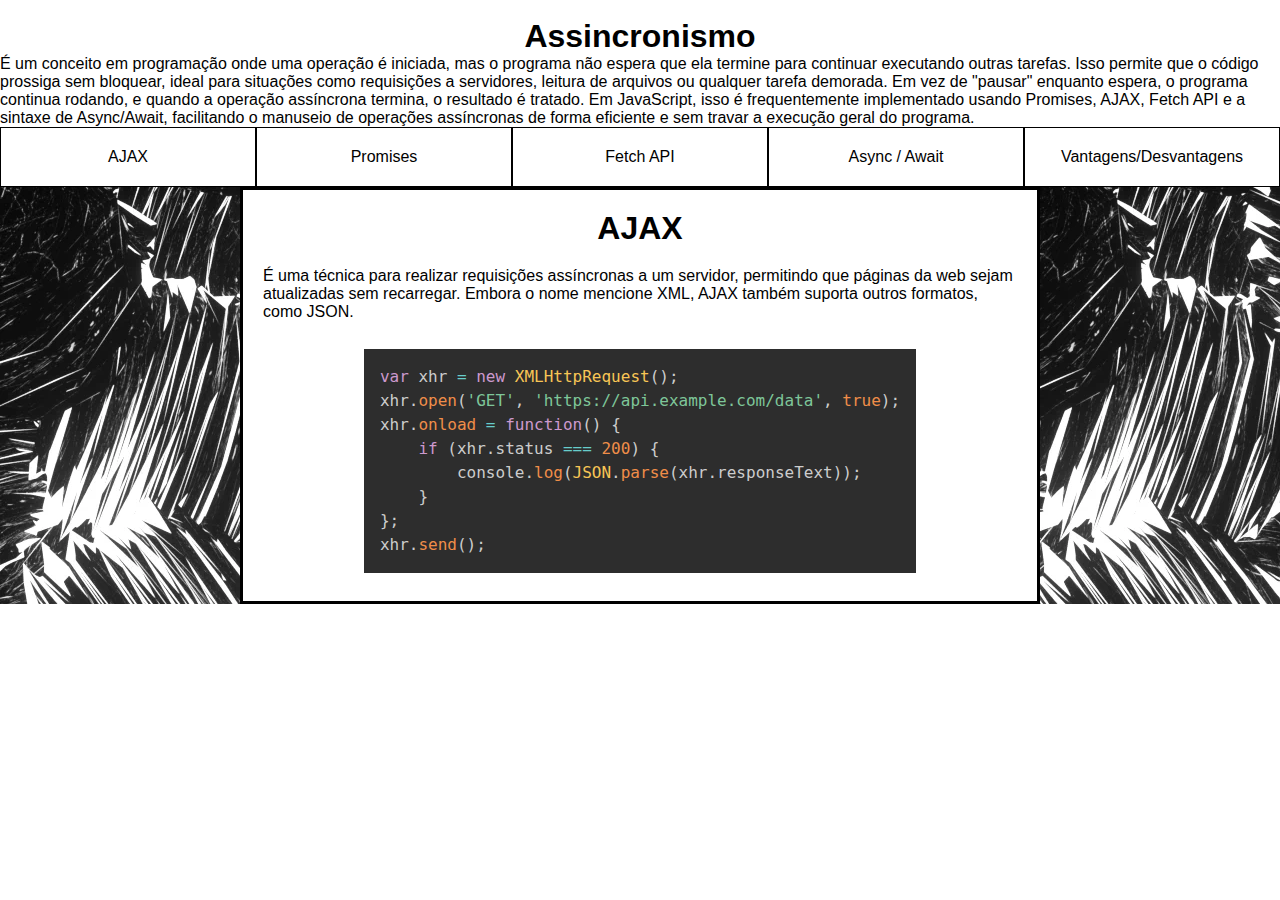
==== index.html @ e3466525 "first commit" ====
<!DOCTYPE html>
<html lang="en">
  <head>
    <meta charset="UTF-8" />
    <meta name="viewport" content="width=device-width, initial-scale=1.0" />
    <link rel="stylesheet" href="styles.css" />
    <link rel="stylesheet" href="prism.css" />
    <script src="script.js"></script>
    <script src="prism.js"></script>
    <title>Ajax</title>
  </head>
  <body>
    <header>
      <section>
        <div></div>
      </section>
    </header>

    <main>
      <!--Apresentação Theo-->
      <section>
        <div class="apresentacao">
          <p></p>
          <img />
        </div>
      </section>
      <!--Parte 1-->
      <!--Assync-->
      <section>
        
          <h1>Assincronismo</h1>
          <p>
            É um conceito em programação onde uma operação é iniciada, mas o
            programa não espera que ela termine para continuar executando outras
            tarefas. Isso permite que o código prossiga sem bloquear, ideal para
            situações como requisições a servidores, leitura de arquivos ou
            qualquer tarefa demorada. Em vez de "pausar" enquanto espera, o
            programa continua rodando, e quando a operação assíncrona termina, o
            resultado é tratado. Em JavaScript, isso é frequentemente
            implementado usando Promises, AJAX, Fetch API e a sintaxe de
            Async/Await, facilitando o manuseio de operações assíncronas de
            forma eficiente e sem travar a execução geral do programa.
          </p>
        
      </section>
      <!--Opções-->
      <section>
        <div class="options">
          <div class="option" onclick="showContent('conteudo1')">AJAX</div>
          <div class="option" onclick="showContent('conteudo2')">Promises</div>
          <div class="option" onclick="showContent('conteudo3')">Fetch API</div>
          <div class="option" onclick="showContent('conteudo4')">
            Async / Await
          </div>
          <div class="option" onclick="showContent('conteudo5')">
            Vantagens/Desvantagens
          </div>
        </div>
      </section>
      <section id="conteudos-section">
        <div id="conteudo1" class="content-section">
          <h1>AJAX</h1>
          <p>
            É uma técnica para realizar requisições assíncronas a um servidor,
            permitindo que páginas da web sejam atualizadas sem recarregar.
            Embora o nome mencione XML, AJAX também suporta outros formatos,
            como JSON.
          </p>
          <pre>
            <code class="language-javascript">
              var xhr = new XMLHttpRequest();
              xhr.open('GET', 'https://api.example.com/data', true);
              xhr.onload = function() {
                  if (xhr.status === 200) {
                      console.log(JSON.parse(xhr.responseText));
                  }
              };
              xhr.send();
            </code>
          </pre>
        </div>

        <!--Promises-->
        <div id="conteudo2" class="content-section">
          <h1>Promises</h1>
          <p>
            Promises são objetos que representam o eventual resultado de uma
            operação assíncrona. Elas podem estar em um dos três estados:
            pendente, resolvida ou rejeitada.
          </p>
          <pre>
            <code class="language-javascript">
              let promise = new Promise((resolve, reject) => {
                  let success = true;
                  if (success) {
                      resolve("Operação bem-sucedida!");
                  } else {
                      reject("Ocorreu um erro.");
                  }
              });
        
              promise.then(result => console.log(result))
                     .catch(error => console.log(error));
            </code>
          </pre>
        </div>

        <!--Fetch-->
        <div id="conteudo3" class="content-section">
          <h1>Fetch API</h1>
          <p>
            Fetch API é uma interface moderna que permite realizar requisições
            HTTP de maneira mais simples e limpa, retornando uma promise.
          </p>
          <pre>
            <code class="language-javascript">
              fetch('https://api.example.com/data')
                  .then(response => response.json())
                  .then(data => console.log(data))
                  .catch(error => console.log('Erro:', error));
            </code>
          </pre>
        </div>

        <!--Async-->
        <div id="conteudo4" class="content-section">
          <h1>Async / Await</h1>
          <p>
            Async / Await são sintaxes que facilitam o trabalho com Promises,
            tornando o código mais legível e parecido com o estilo síncrono.
          </p>
          <pre>
            <code class="language-javascript">
              async function fetchData() {
                  try {
                      let response = await fetch('https://api.example.com/data');
                      let data = await response.json();
                      console.log(data);
                  } catch (error) {
                      console.log('Erro:', error);
                  }
              }
        
              fetchData();
            </code>
          </pre>
        </div>

        <!--Vantagens/desvantagens-->
        <div id="conteudo5" class="content-section">
          <h2>Vantagens</h2>
          <ul>
            <li>
              Permite uma experiência de usuário mais fluida, sem recarregar
              páginas.
            </li>
            <li>
              Oferece suporte a várias tecnologias modernas, como JSON e Fetch
              API.
            </li>
            <li>
              Com Async/Await, o código se torna mais legível e fácil de manter.
            </li>
          </ul>
          <h2>Desvantagens</h2>
          <ul>
            <li>
              Podem surgir dificuldades de compatibilidade com navegadores mais
              antigos.
            </li>
            <li>
              Erros de rede ou servidor são mais difíceis de detectar e tratar
              sem boas práticas.
            </li>
            <li>
              Requisições assíncronas podem ser complexas quando mal
              implementadas.
            </li>
          </ul>
          <pre>
            <code class="language-javascript">
              // Exemplo de erro na Fetch API sem tratamento adequado
              fetch('https://api.example.com/data')
                  .then(response => response.json())
                  .then(data => console.log(data));
              // Caso haja um erro, não será tratado sem um bloco .catch()
            </code>
          </pre>
        </div>
      </section>
    </main>

    <footer></footer>
  </body>
</html>
---- styles.css ----
* {
  margin: 0;
  padding: 0;
}

main {
  font-family: sans-serif;
  display: flex;
  flex-direction: column;
  justify-content: center;
  align-items: center;
  width: 100%;
}

section {
  all: unset;
  display: flex;
  flex-direction: column;
  justify-content: center;
  align-items: center;
  width: 100%;
}

.options {
  display: flex;
  width: 100%;
}

.option {
  cursor: pointer;
  color: rgb(0, 0, 0);
  text-align: center;
  justify-content: center;
  align-items: center;
  width: 100%;
  padding: 20px;
  border: 1px solid black;
}

.option:hover {
  background-color: #d5d5d5;
}

#conteudos-section {
  background-image: url("giphy.webp");
}

.content-section {
  width: 65vw;
  max-width: 800px;
  border: solid;
  justify-content: center;
  align-items: center;
  background-color: white;
  flex-direction: column;
  padding: 20px;
  box-sizing: border-box;
  text-align: left;
}

.content-section h1,
.content-section h2,
.content-section p,
.content-section pre {
  padding-bottom: 20px; /* Ajuste de espaçamento entre os elementos */
}

.content-section ul {
  list-style-position: inside; /* Mantém os marcadores dentro da área de texto */
  padding-left: 40px; /* Define um padding consistente para manter o espaçamento adequado */
  margin: 0; /* Remove qualquer margem padrão que esteja causando desalinhamento */
  text-align: left; /* Alinha o texto da lista à esquerda */
}

.content-section li {
  padding-bottom: 10px; /* Espaçamento entre os itens da lista */
}
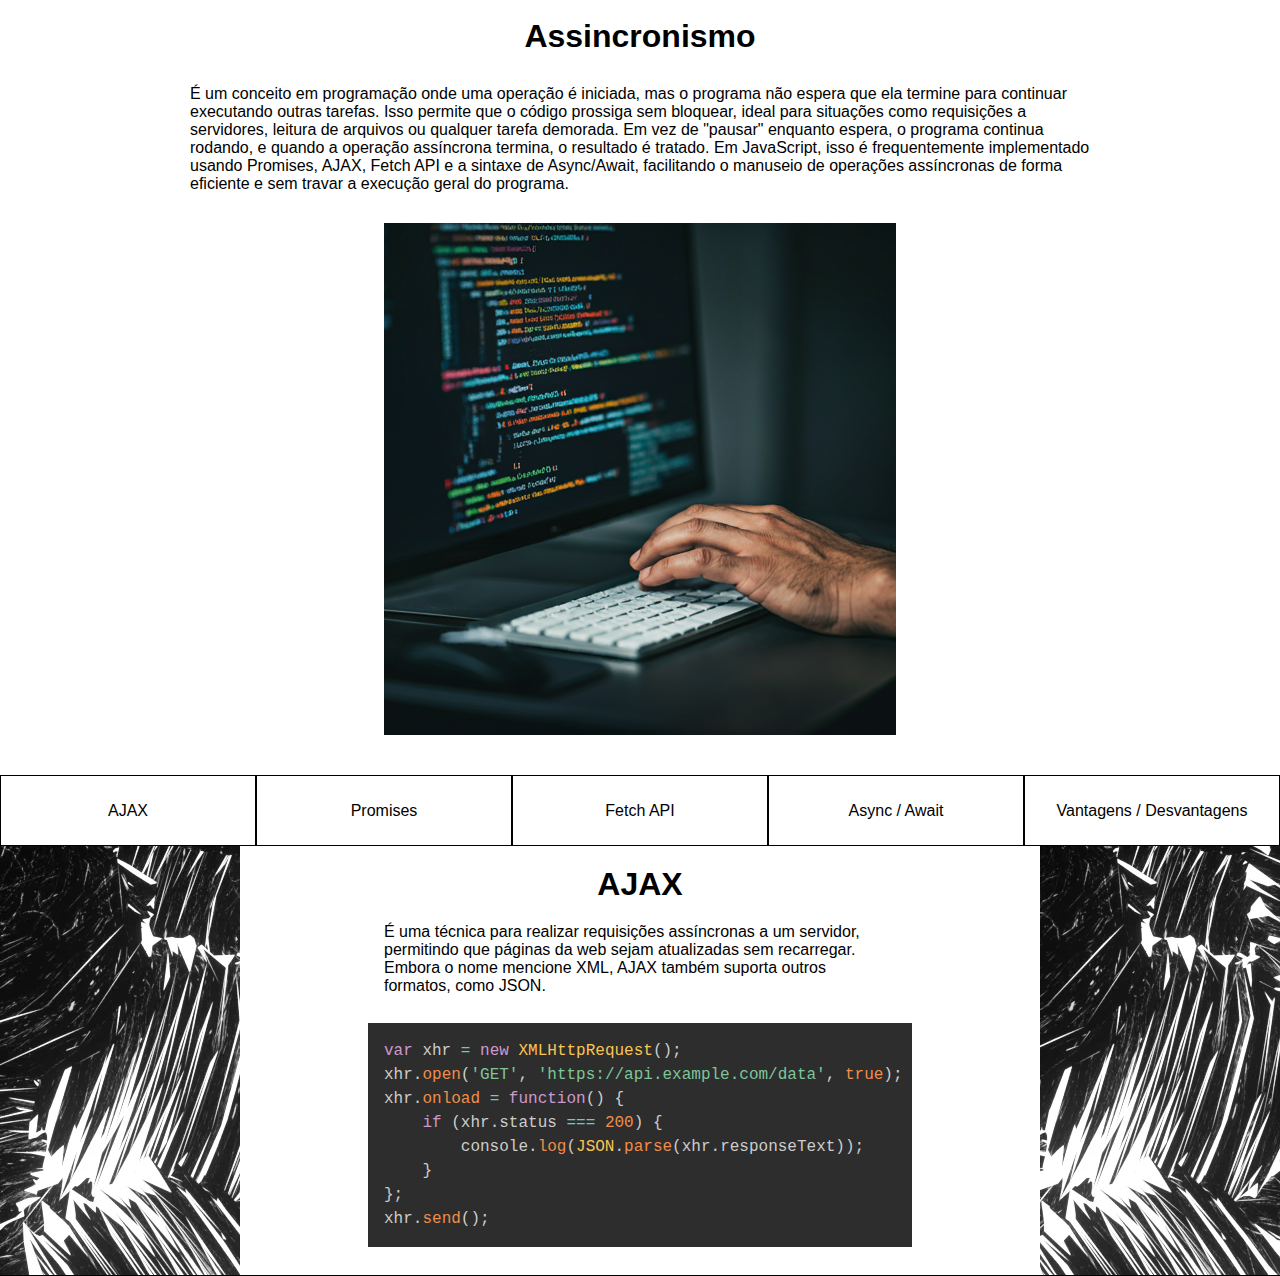
==== commit 447f83d2: "-" ====
--- a/index.html
+++ b/index.html
@@ -26,8 +26,7 @@
       </section>
       <!--Parte 1-->
       <!--Assync-->
-      <section>
-        
+      <section class="async">
           <h1>Assincronismo</h1>
           <p>
             É um conceito em programação onde uma operação é iniciada, mas o
@@ -41,7 +40,7 @@
             Async/Await, facilitando o manuseio de operações assíncronas de
             forma eficiente e sem travar a execução geral do programa.
           </p>
-        
+          <img src="unnamed.png"/>
       </section>
       <!--Opções-->
       <section>
@@ -53,7 +52,7 @@
             Async / Await
           </div>
           <div class="option" onclick="showContent('conteudo5')">
-            Vantagens/Desvantagens
+            Vantagens / Desvantagens
           </div>
         </div>
       </section>
--- a/styles.css
+++ b/styles.css
@@ -4,6 +4,7 @@
 }
 
 main {
+  font-size: 100%;
   font-family: sans-serif;
   display: flex;
   flex-direction: column;
@@ -32,8 +33,8 @@
   text-align: center;
   justify-content: center;
   align-items: center;
+  padding: 2%;
   width: 100%;
-  padding: 20px;
   border: 1px solid black;
 }
 
@@ -42,13 +43,14 @@
 }
 
 #conteudos-section {
+  border-bottom: 1px solid;
   background-image: url("giphy.webp");
+  width: 100%;
 }
 
 .content-section {
   width: 65vw;
   max-width: 800px;
-  border: solid;
   justify-content: center;
   align-items: center;
   background-color: white;
@@ -62,16 +64,20 @@
 .content-section h2,
 .content-section p,
 .content-section pre {
-  padding-bottom: 20px; /* Ajuste de espaçamento entre os elementos */
+  padding-bottom: 20px;
+  max-width: 40dvw;
 }
 
-.content-section ul {
-  list-style-position: inside; /* Mantém os marcadores dentro da área de texto */
-  padding-left: 40px; /* Define um padding consistente para manter o espaçamento adequado */
-  margin: 0; /* Remove qualquer margem padrão que esteja causando desalinhamento */
-  text-align: left; /* Alinha o texto da lista à esquerda */
+.async{
+  padding-bottom: 40px;
 }
 
-.content-section li {
-  padding-bottom: 10px; /* Espaçamento entre os itens da lista */
+.async h1,
+.async p{
+  padding-bottom: 30px;
 }
+
+.async p{
+  width: 900px;
+}
+
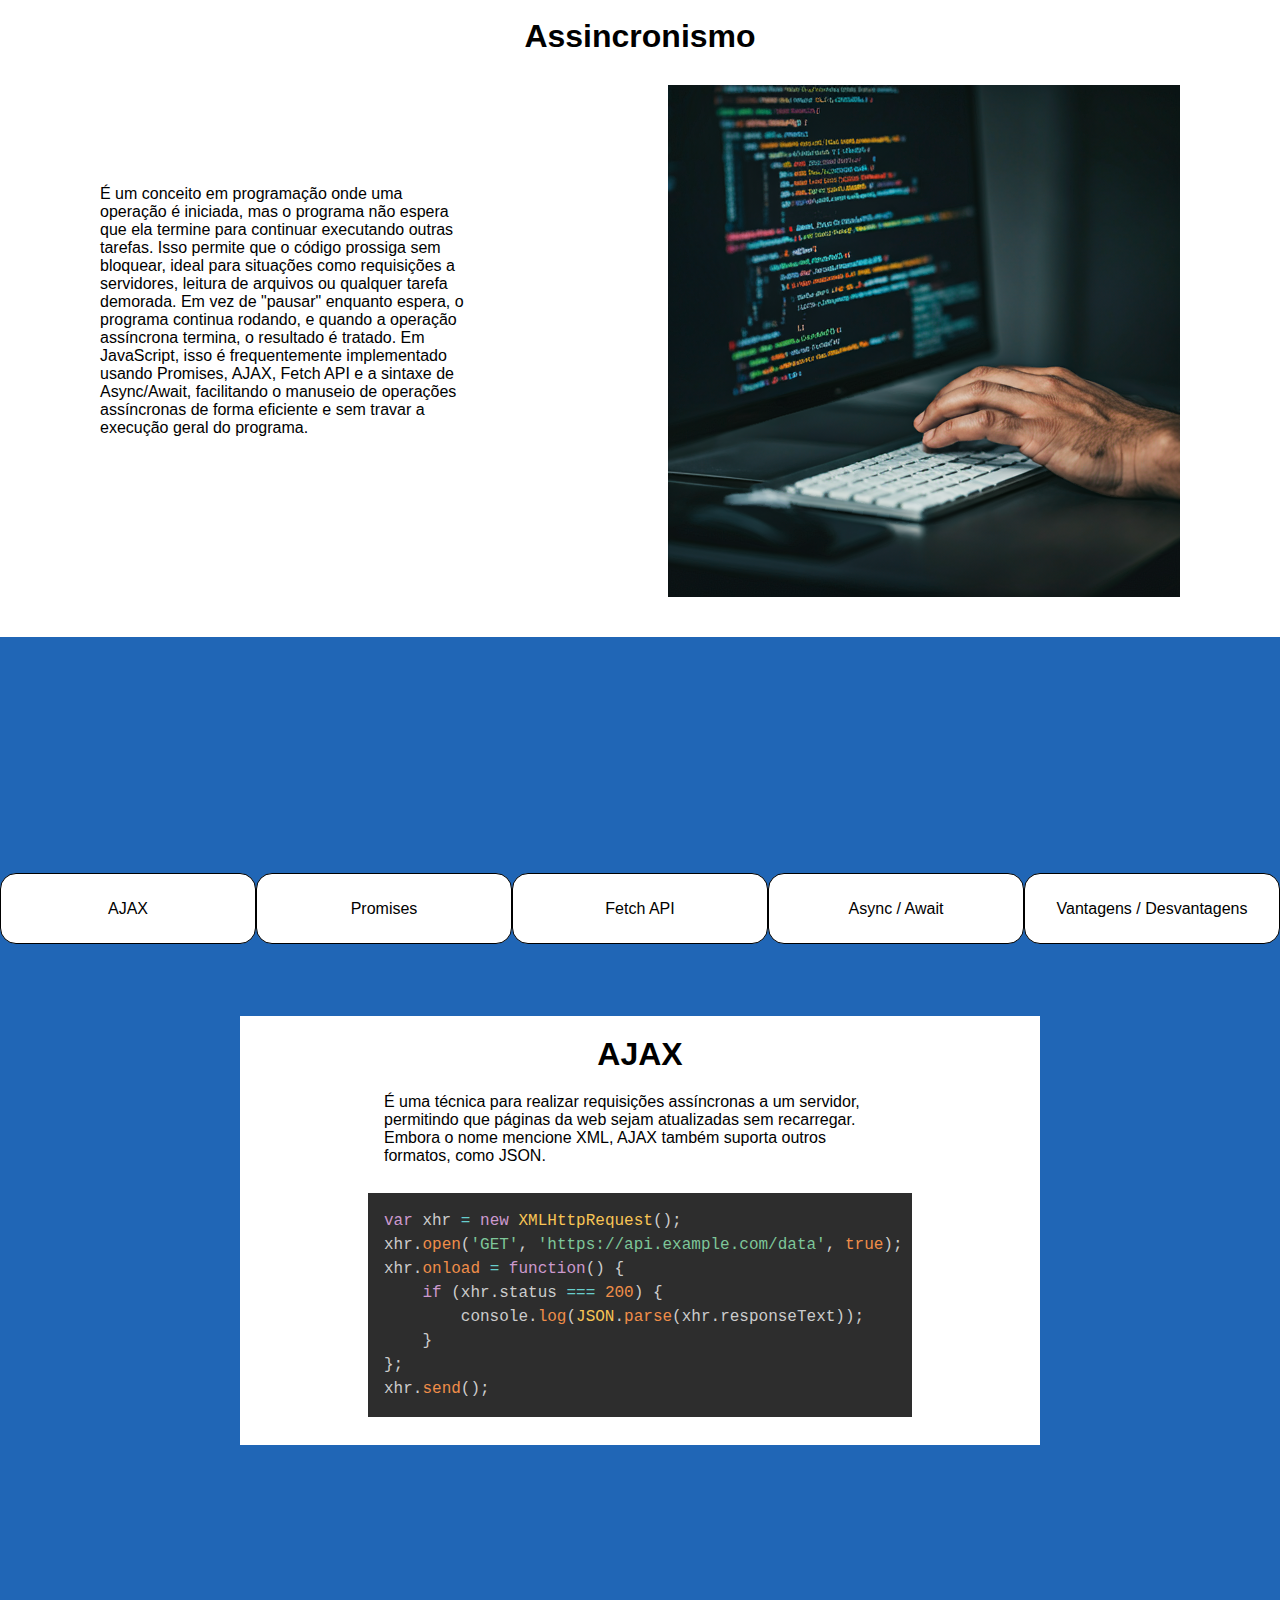
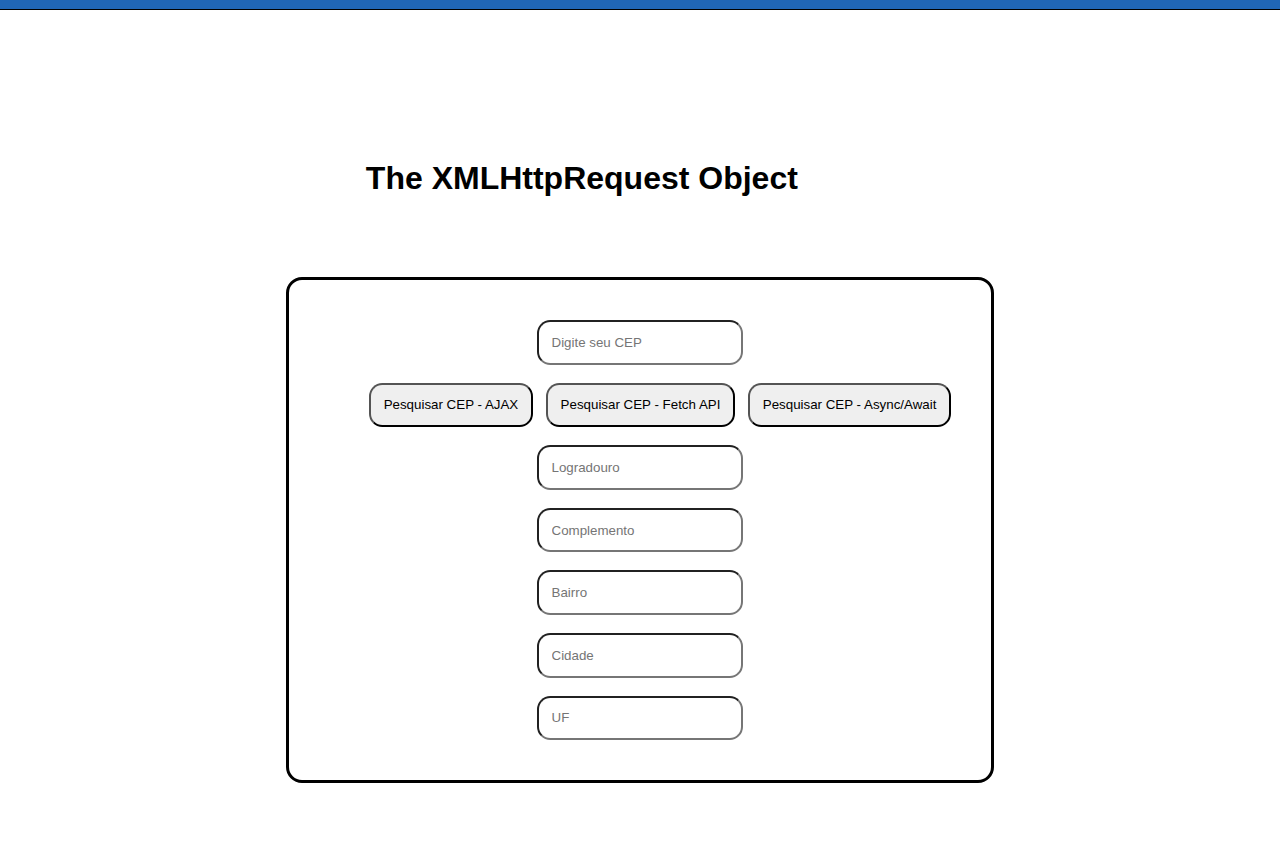
==== commit 0f5bbc8a: "--" ====
--- a/index.html
+++ b/index.html
@@ -27,7 +27,8 @@
       <!--Parte 1-->
       <!--Assync-->
       <section class="async">
-          <h1>Assincronismo</h1>
+        <h1>Assincronismo</h1>
+        <div class="content-async">
           <p>
             É um conceito em programação onde uma operação é iniciada, mas o
             programa não espera que ela termine para continuar executando outras
@@ -40,152 +41,218 @@
             Async/Await, facilitando o manuseio de operações assíncronas de
             forma eficiente e sem travar a execução geral do programa.
           </p>
-          <img src="unnamed.png"/>
+          <img src="unnamed.png" />
+        </div>
       </section>
       <!--Opções-->
+      <section id="conteudos-section">
+        <section>
+          <div class="options">
+            <div class="option" onclick="showContent('conteudo1')">AJAX</div>
+            <div class="option" onclick="showContent('conteudo2')">
+              Promises
+            </div>
+            <div class="option" onclick="showContent('conteudo3')">
+              Fetch API
+            </div>
+            <div class="option" onclick="showContent('conteudo4')">
+              Async / Await
+            </div>
+            <div class="option" onclick="showContent('conteudo5')">
+              Vantagens / Desvantagens
+            </div>
+          </div>
+        </section>
+        <div class="content-box">
+          <div id="conteudo1" class="content-section">
+            <h1>AJAX</h1>
+            <p>
+              É uma técnica para realizar requisições assíncronas a um servidor,
+              permitindo que páginas da web sejam atualizadas sem recarregar.
+              Embora o nome mencione XML, AJAX também suporta outros formatos,
+              como JSON.
+            </p>
+            <pre>
+              <code class="language-javascript">
+                var xhr = new XMLHttpRequest();
+                xhr.open('GET', 'https://api.example.com/data', true);
+                xhr.onload = function() {
+                    if (xhr.status === 200) {
+                        console.log(JSON.parse(xhr.responseText));
+                    }
+                };
+                xhr.send();
+              </code>
+            </pre>
+          </div>
+          <!--Promises-->
+          <div id="conteudo2" class="content-section">
+            <h1>Promises</h1>
+            <p>
+              Promises são objetos que representam o eventual resultado de uma
+              operação assíncrona. Elas podem estar em um dos três estados:
+              pendente, resolvida ou rejeitada.
+            </p>
+            <pre>
+              <code class="language-javascript">
+                let promise = new Promise((resolve, reject) => {
+                    let success = true;
+                    if (success) {
+                        resolve("Operação bem-sucedida!");
+                    } else {
+                        reject("Ocorreu um erro.");
+                    }
+                });
+          
+                promise.then(result => console.log(result))
+                       .catch(error => console.log(error));
+              </code>
+            </pre>
+          </div>
+          <!--Fetch-->
+          <div id="conteudo3" class="content-section">
+            <h1>Fetch API</h1>
+            <p>
+              Fetch API é uma interface moderna que permite realizar requisições
+              HTTP de maneira mais simples e limpa, retornando uma promise.
+            </p>
+            <pre>
+              <code class="language-javascript">
+                fetch('https://api.example.com/data')
+                    .then(response => response.json())
+                    .then(data => console.log(data))
+                    .catch(error => console.log('Erro:', error));
+              </code>
+            </pre>
+          </div>
+          <!--Async-->
+          <div id="conteudo4" class="content-section">
+            <h1>Async / Await</h1>
+            <p>
+              Async / Await são sintaxes que facilitam o trabalho com Promises,
+              tornando o código mais legível e parecido com o estilo síncrono.
+            </p>
+            <pre>
+              <code class="language-javascript">
+                async function fetchData() {
+                    try {
+                        let response = await fetch('https://api.example.com/data');
+                        let data = await response.json();
+                        console.log(data);
+                    } catch (error) {
+                        console.log('Erro:', error);
+                    }
+                }
+          
+                fetchData();
+              </code>
+            </pre>
+          </div>
+          <!--Vantagens/desvantagens-->
+          <div id="conteudo5" class="content-section">
+            <h2>Vantagens</h2>
+            <ul>
+              <li>
+                Permite uma experiência de usuário mais fluida, sem recarregar
+                páginas.
+              </li>
+              <li>
+                Oferece suporte a várias tecnologias modernas, como JSON e Fetch
+                API.
+              </li>
+              <li>
+                Com Async/Await, o código se torna mais legível e fácil de
+                manter.
+              </li>
+            </ul>
+            <h2>Desvantagens</h2>
+            <ul>
+              <li>
+                Podem surgir dificuldades de compatibilidade com navegadores
+                mais antigos.
+              </li>
+              <li>
+                Erros de rede ou servidor são mais difíceis de detectar e tratar
+                sem boas práticas.
+              </li>
+              <li>
+                Requisições assíncronas podem ser complexas quando mal
+                implementadas.
+              </li>
+            </ul>
+            <pre>
+              <code class="language-javascript">
+                // Exemplo de erro na Fetch API sem tratamento adequado
+                fetch('https://api.example.com/data')
+                    .then(response => response.json())
+                    .then(data => console.log(data));
+                // Caso haja um erro, não será tratado sem um bloco .catch()
+              </code>
+            </pre>
+          </div>
+        </div>
+      </section>
+
+      <!--Parte 2-->
       <section>
-        <div class="options">
-          <div class="option" onclick="showContent('conteudo1')">AJAX</div>
-          <div class="option" onclick="showContent('conteudo2')">Promises</div>
-          <div class="option" onclick="showContent('conteudo3')">Fetch API</div>
-          <div class="option" onclick="showContent('conteudo4')">
-            Async / Await
-          </div>
-          <div class="option" onclick="showContent('conteudo5')">
-            Vantagens / Desvantagens
-          </div>
-        </div>
-      </section>
-      <section id="conteudos-section">
-        <div id="conteudo1" class="content-section">
-          <h1>AJAX</h1>
-          <p>
-            É uma técnica para realizar requisições assíncronas a um servidor,
-            permitindo que páginas da web sejam atualizadas sem recarregar.
-            Embora o nome mencione XML, AJAX também suporta outros formatos,
-            como JSON.
-          </p>
-          <pre>
-            <code class="language-javascript">
-              var xhr = new XMLHttpRequest();
-              xhr.open('GET', 'https://api.example.com/data', true);
-              xhr.onload = function() {
-                  if (xhr.status === 200) {
-                      console.log(JSON.parse(xhr.responseText));
-                  }
-              };
-              xhr.send();
-            </code>
-          </pre>
-        </div>
-
-        <!--Promises-->
-        <div id="conteudo2" class="content-section">
-          <h1>Promises</h1>
-          <p>
-            Promises são objetos que representam o eventual resultado de uma
-            operação assíncrona. Elas podem estar em um dos três estados:
-            pendente, resolvida ou rejeitada.
-          </p>
-          <pre>
-            <code class="language-javascript">
-              let promise = new Promise((resolve, reject) => {
-                  let success = true;
-                  if (success) {
-                      resolve("Operação bem-sucedida!");
-                  } else {
-                      reject("Ocorreu um erro.");
-                  }
-              });
-        
-              promise.then(result => console.log(result))
-                     .catch(error => console.log(error));
-            </code>
-          </pre>
-        </div>
-
-        <!--Fetch-->
-        <div id="conteudo3" class="content-section">
-          <h1>Fetch API</h1>
-          <p>
-            Fetch API é uma interface moderna que permite realizar requisições
-            HTTP de maneira mais simples e limpa, retornando uma promise.
-          </p>
-          <pre>
-            <code class="language-javascript">
-              fetch('https://api.example.com/data')
-                  .then(response => response.json())
-                  .then(data => console.log(data))
-                  .catch(error => console.log('Erro:', error));
-            </code>
-          </pre>
-        </div>
-
-        <!--Async-->
-        <div id="conteudo4" class="content-section">
-          <h1>Async / Await</h1>
-          <p>
-            Async / Await são sintaxes que facilitam o trabalho com Promises,
-            tornando o código mais legível e parecido com o estilo síncrono.
-          </p>
-          <pre>
-            <code class="language-javascript">
-              async function fetchData() {
-                  try {
-                      let response = await fetch('https://api.example.com/data');
-                      let data = await response.json();
-                      console.log(data);
-                  } catch (error) {
-                      console.log('Erro:', error);
-                  }
-              }
-        
-              fetchData();
-            </code>
-          </pre>
-        </div>
-
-        <!--Vantagens/desvantagens-->
-        <div id="conteudo5" class="content-section">
-          <h2>Vantagens</h2>
-          <ul>
-            <li>
-              Permite uma experiência de usuário mais fluida, sem recarregar
-              páginas.
-            </li>
-            <li>
-              Oferece suporte a várias tecnologias modernas, como JSON e Fetch
-              API.
-            </li>
-            <li>
-              Com Async/Await, o código se torna mais legível e fácil de manter.
-            </li>
-          </ul>
-          <h2>Desvantagens</h2>
-          <ul>
-            <li>
-              Podem surgir dificuldades de compatibilidade com navegadores mais
-              antigos.
-            </li>
-            <li>
-              Erros de rede ou servidor são mais difíceis de detectar e tratar
-              sem boas práticas.
-            </li>
-            <li>
-              Requisições assíncronas podem ser complexas quando mal
-              implementadas.
-            </li>
-          </ul>
-          <pre>
-            <code class="language-javascript">
-              // Exemplo de erro na Fetch API sem tratamento adequado
-              fetch('https://api.example.com/data')
-                  .then(response => response.json())
-                  .then(data => console.log(data));
-              // Caso haja um erro, não será tratado sem um bloco .catch()
-            </code>
-          </pre>
-        </div>
+        <div id="demo">
+          <h1>The XMLHttpRequest Object</h1>
+          <div class="content-cep">
+            <input type="text" name="cep" id="cep" placeholder="Digite seu CEP">
+            <br>
+            <div class="buttons-section">
+              <button type="button" onclick="loadDoc()">Pesquisar CEP - AJAX</button>
+              <button type="button" onclick="loadDoc()">Pesquisar CEP - Fetch API</button>
+              <button type="button" onclick="loadDoc()">Pesquisar CEP - Async/Await</button>
+            </div>
+            <br>
+            <input type="text" id="logradouro" placeholder="Logradouro">
+            <br>
+            <input type="text" id="complemento" placeholder="Complemento">
+            <br>
+            <input type="text" id="bairro" placeholder="Bairro">
+            <br>
+            <input type="text" id="localidade" placeholder="Cidade">
+            <br>
+            <input type="text" id="uf" placeholder="UF">
+          </div>
+      </div>
+      <script>
+      function loadDoc() {
+          // recupera o CEP que foi digitado pelo usuário
+        let cep =  parseInt(document.getElementById("cep").value); 
+      
+          // cria objeto XMLHttpRequest que servirá para controlar a comunicação
+          // do navegador com o servidor (site do ViaBrasil)
+        let xhttp = new XMLHttpRequest();
+      
+        // prepara o tratamento da resposta 
+        // deve ser feito antes de preparar e mandar a requisição
+        xhttp.onreadystatechange = function() {
+            // readState 4 = resposta recebida
+            // status 200 = resposta OK
+            console.log(this.readyState);
+          if (this.readyState == 4 && this.status == 200) {
+            let endereco = JSON.parse(this.responseText); 
+            document.getElementById("logradouro").value=endereco.logradouro;
+            document.getElementById("complemento").value=endereco.complemento ;
+            document.getElementById("bairro").value=endereco.bairro ;
+            document.getElementById("localidade").value=endereco.localidade ;
+            document.getElementById("uf").value=endereco.uf ;
+            
+           // o que ocorrerá se retirar o comentário da linha abaixo? 
+           //document.getElementById("demo").innerHTML = this.responseText;
+          }
+        };
+        // prepara a solicitação
+        console.log('antes do open cep:'+cep);
+        xhttp.open("GET", "https://viacep.com.br/ws/"+cep+"/json", true);
+        // envia a solicitação
+        console.log('antes do send');
+        xhttp.send();
+        console.log('depois do send');
+      }
+      </script>
       </section>
     </main>
 
--- a/styles.css
+++ b/styles.css
@@ -5,7 +5,7 @@
 
 main {
   font-size: 100%;
-  font-family: sans-serif;
+  font-family: Verdana, Geneva, Tahoma, sans-serif;
   display: flex;
   flex-direction: column;
   justify-content: center;
@@ -36,6 +36,8 @@
   padding: 2%;
   width: 100%;
   border: 1px solid black;
+  border-radius: 1em;
+  background-color: white;
 }
 
 .option:hover {
@@ -43,11 +45,16 @@
 }
 
 #conteudos-section {
+  padding-top: 8vh;
   border-bottom: 1px solid;
-  background-image: url("giphy.webp");
+  background-color: #2066b6;
   width: 100%;
+  height: 100vh;
 }
 
+.content-box{
+  padding-top: 8vh;
+}
 .content-section {
   width: 65vw;
   max-width: 800px;
@@ -77,7 +84,51 @@
   padding-bottom: 30px;
 }
 
-.async p{
-  width: 900px;
+.content-async p{
+  padding:100px 100px 0px 100px;
 }
 
+.content-async img{
+  padding:0px 100px;
+}
+
+.content-async{
+  display: flex;
+  justify-content: center;
+}
+
+#demo{
+  padding: 70px;
+}
+
+#demo h1{
+  padding: 80px;
+}
+.content-cep{
+  border: solid;
+  border-radius: 1em;
+  padding: 40px;
+  display: flex;
+  justify-content: center;
+  align-items: center;
+  flex-direction: column;
+}
+
+#demo input[type="text"]{
+  padding:  1vw;
+  border-radius: 1em;
+}
+
+#demo button{
+  padding: 1vw;
+  border-radius: 1em;  
+}
+
+.buttons-section{
+  display: flex;
+  justify-content: space-between;
+  align-items: center;
+  gap: 1vw;
+  padding-left: 40px;
+}
+
